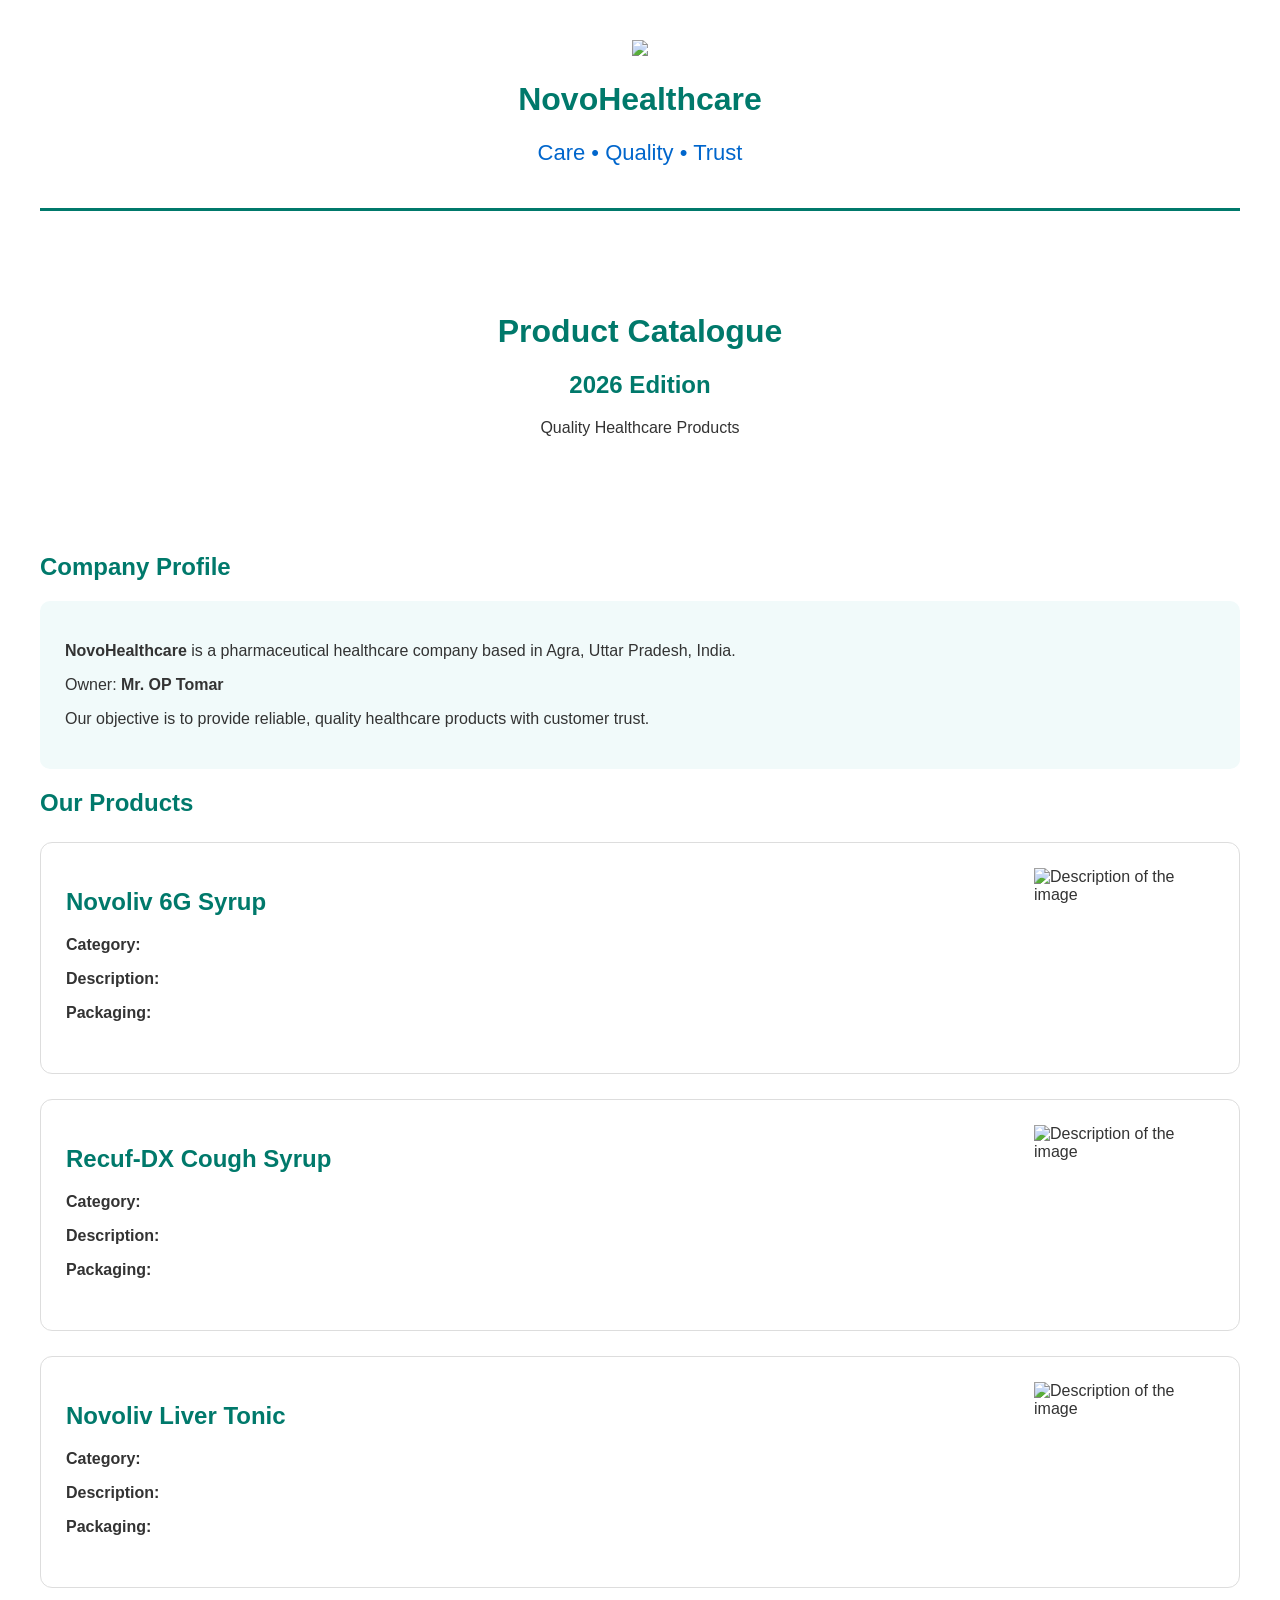
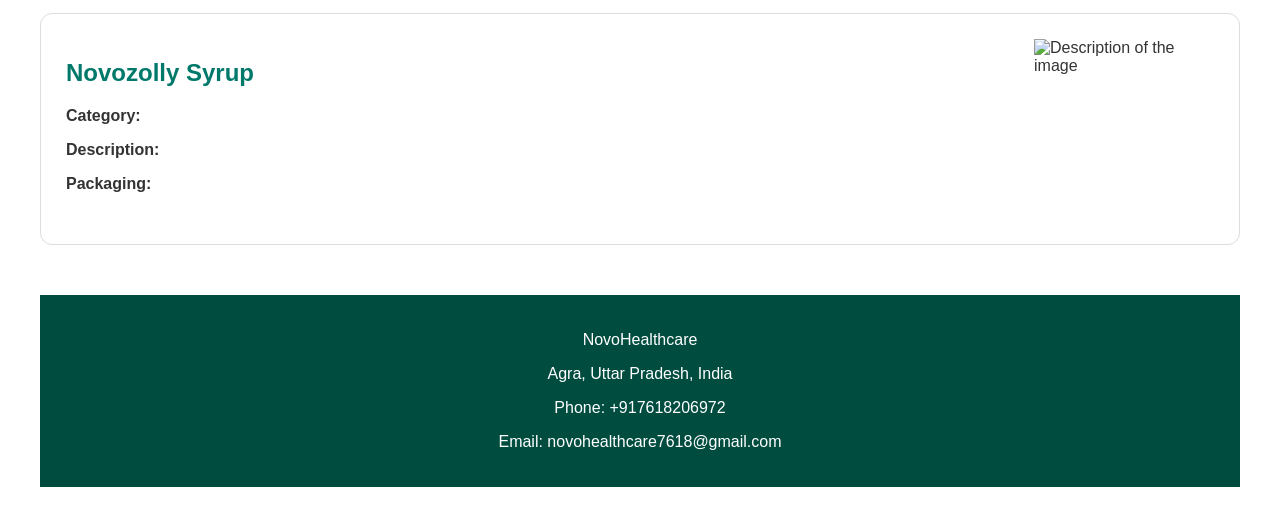
==== catalogue.html @ 3a13dc04 "Add files via upload adding leadership section" ====
<!DOCTYPE html>
<html lang="en">

<head>

    <meta charset="UTF-8">

    <title>
        NovoHealthcare Product Catalogue
    </title>

    <style>

        body {
            font-family: Arial, sans-serif;
            color: #333;
            margin: 40px;
        }

        .header {
            text-align: center;
            border-bottom:3px solid #00796b;
            padding-bottom: 20px;
        }

        .logo {
            width: 250px;
        }

        h1,h2 {
            color: #00796b;
        }

        .cover {
            text-align: center;
            padding: 80px 0;
        }

        .tagline {
            font-size: 22px;
            color: #0066cc;
        }

        .company {
            background: #f1fafa;
            padding: 25px;
            border-radius: 10px;
        }

        .product {
            border:1px solid #ddd;
            padding: 25px;
            margin: 25px 0;
            border-radius: 12px;
        }

        .product img {
            width: 180px;
            height: 180px;
            object-fit: contain;
            float: right;
        }

        .clear {
            clear: both;
        }

        .footer {
            margin-top: 50px;
            background: #004d40;
            color: white;
            padding: 20px;
            text-align: center;
        }
    </style>
</head>

<body>

    <div class="header">

        <img src="logo.svg" class="logo">
        
        <h1>
            NovoHealthcare
        </h1>
        <p class="tagline">
            Care • Quality • Trust
        </p>
    </div>

    <div class="cover">
        <h1>
            Product Catalogue
        </h1>
        <h2>
            2026 Edition
        </h2>
        <p>
            Quality Healthcare Products
        </p>
    </div>

    <h2>
        Company Profile
    </h2>

    <div class="company">
        <p>
            <strong>NovoHealthcare</strong>
            is a pharmaceutical healthcare company based in
            Agra, Uttar Pradesh, India.

        </p>
        <p>

            Owner:
            <strong>
                Mr. OP Tomar
            </strong>

        </p>
        <p>

            Our objective is to provide reliable,
            quality healthcare products with customer trust.

        </p>
    </div>

    <h2>Our Products</h2>

    <div id="catalogueProducts">
    </div>
    
    </div>

    <div class="footer">

        <p>
            NovoHealthcare
        </p>
        <p>
            Agra, Uttar Pradesh, India
        </p>
        <p>
            Phone:
            +917618206972
        </p>
        <p>
            Email:
            novohealthcare7618@gmail.com
        </p>

    </div>
<!-- newly added code -->

    <script>
        <!-- let products = JSON.parse(localStorage.getItem("products")) || []; -->

        const products = [
            {
                image: "product1.jpg",
                name: "Novoliv 6G Syrup",
                category:"",
                packaging:"",
                description: "",
                
            },
            {
                image: "product2.jpg",
                name: "Recuf-DX Cough Syrup",                
                category:"",
                packaging:"",
                description: "",
            },
            {
                image: "product3.jpg",
                name: "Novoliv Liver Tonic",
                category:"",
                packaging:"",
                description: "",
            },
            {
                image: "product4.jpg",
                name: "Novozolly Syrup",
                category:"",
                packaging:"",
                description: "",
            }
            
        ];

        let container = document.getElementById("catalogueProducts");

        if (products.length === 0) {
            container.innerHTML = `
                <p></p>
            `;
        } else {
            products.forEach(product => {
                container.innerHTML += `
                <div class="product">

                    <img src="${product.image}" alt="Description of the image">

                    <h2>${product.name}</h2>

                    <p>
                        <strong>Category:</strong>
                        ${product.category}
                    </p>

                    <p>
                        <strong>Description:</strong>
                        ${product.description}
                    </p>

                    <p>
                        <strong>Packaging:</strong>
                        ${product.packaging}
                    </p>
                    
                    <div class="clear"></div>

                </div>
                `;
            });
        }
    </script>

<!-- newly added code -->

</body>

</html>
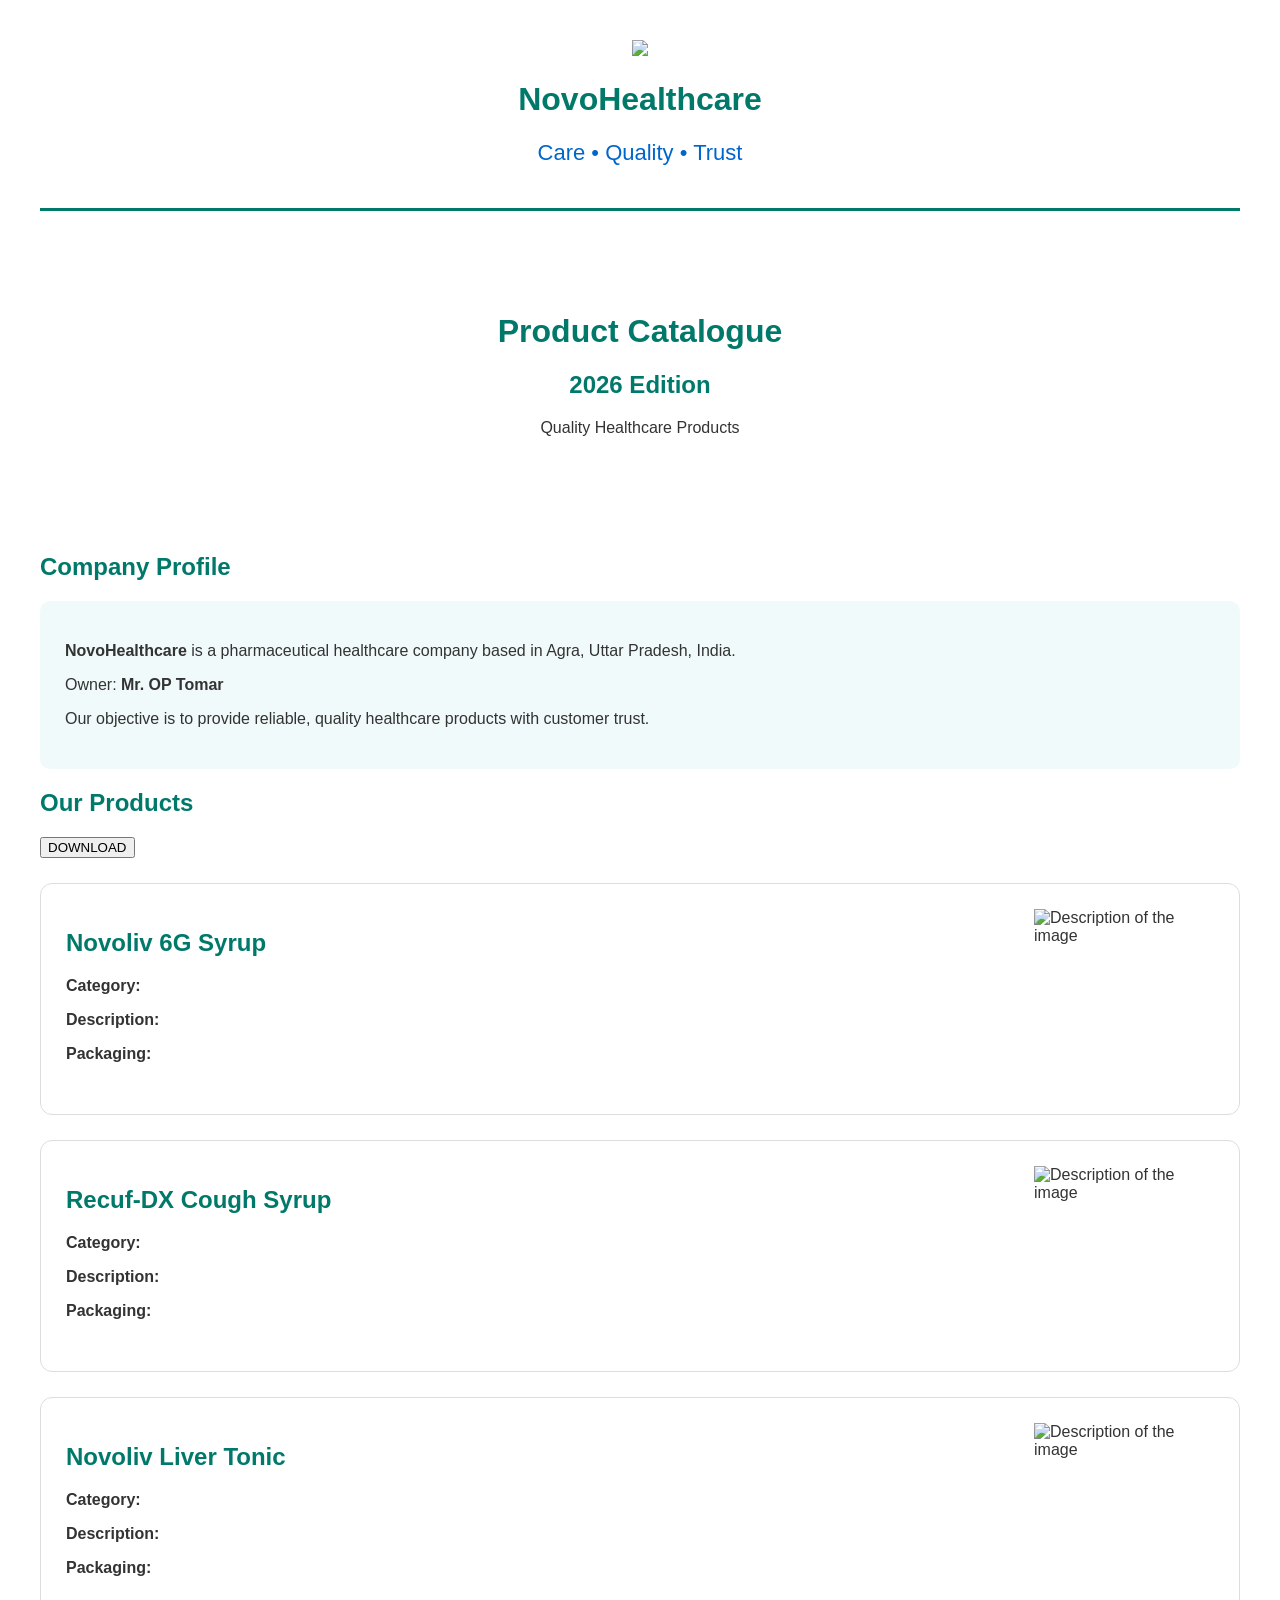
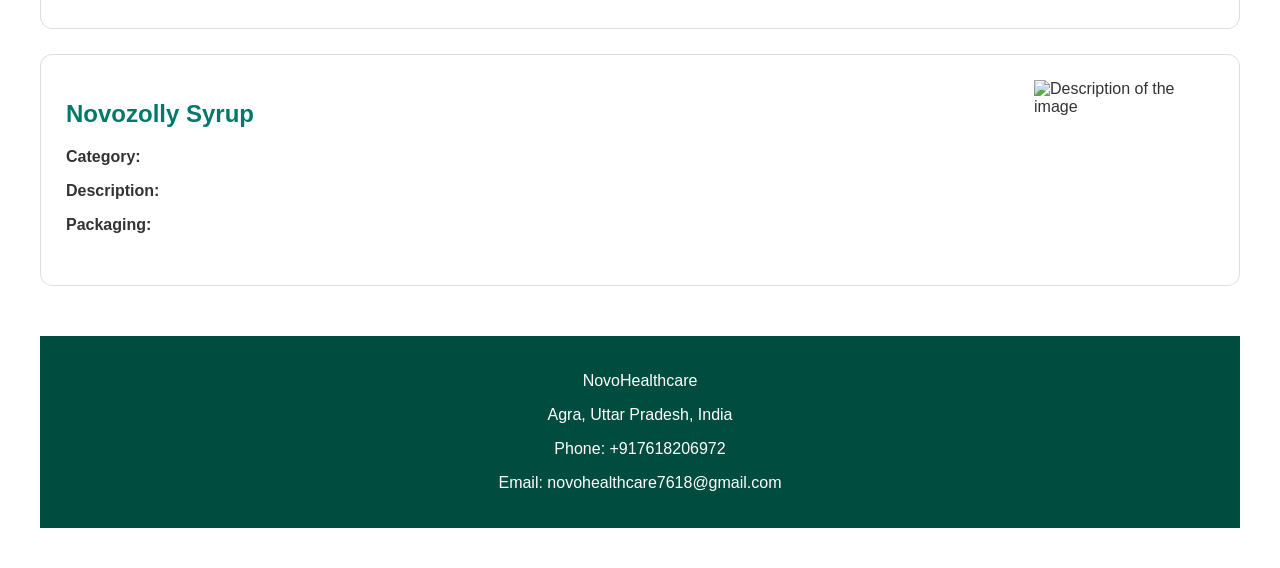
==== commit 265ffc5a: "Add files via upload" ====
--- a/catalogue.html
+++ b/catalogue.html
@@ -72,6 +72,18 @@
             padding: 20px;
             text-align: center;
         }
+        .button {
+            background-color:white;
+            border: green;
+            color: white;
+            padding: 15px 32px;
+            text-align: center;
+            text-decoration: none;
+            display: inline-block;
+            font-size: 16px;
+            cursor: pointer;
+        }
+
     </style>
 </head>
 
@@ -128,7 +140,9 @@
         </p>
     </div>
 
-    <h2>Our Products</h2>
+    <h2>Our Products</h2> 
+    
+    <button type="button" onclick="window.print()">DOWNLOAD</button>
 
     <div id="catalogueProducts">
     </div>
